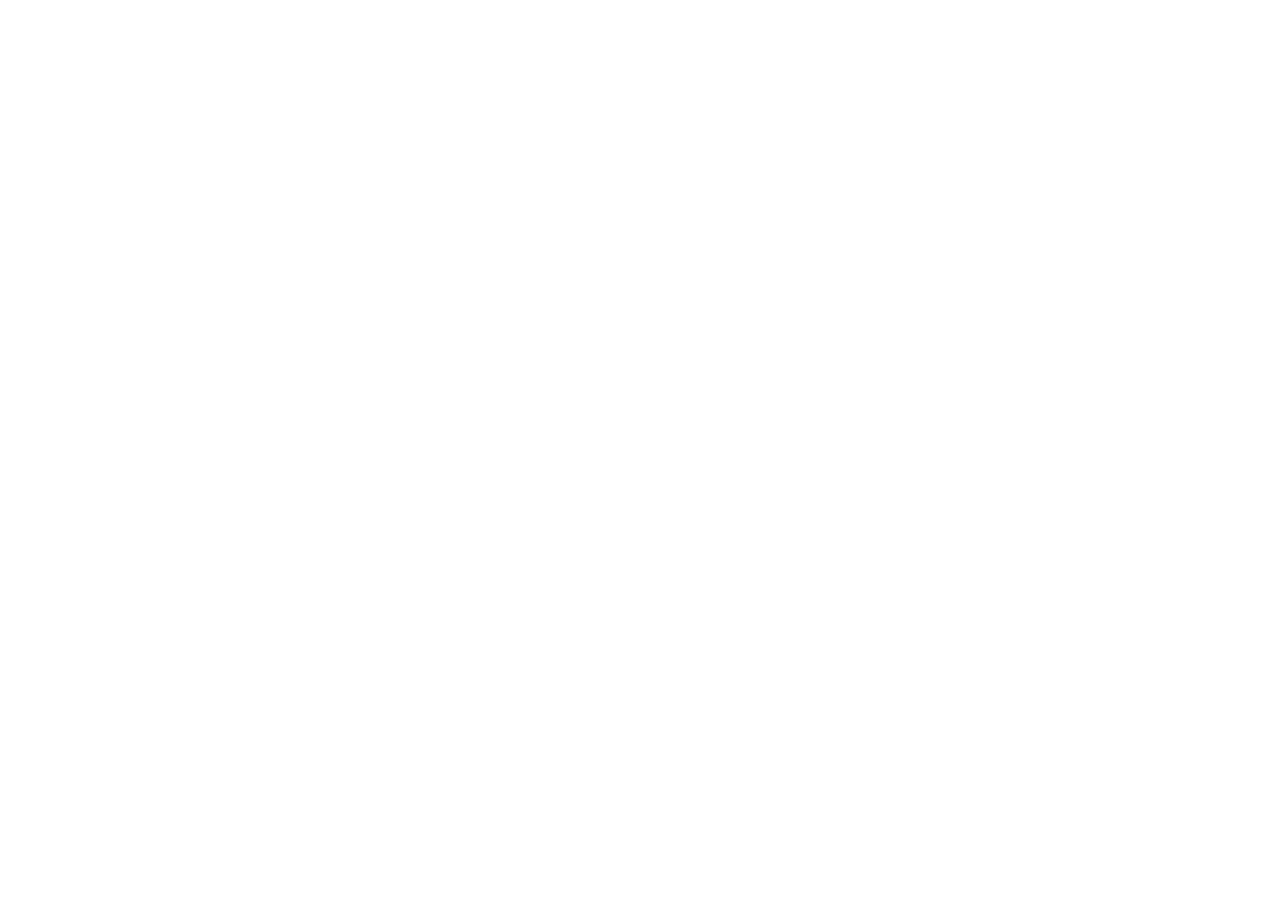
==== index.html @ 601d1bbe "bruh" ====
<!DOCTYPE html>
<html lang="en">
<head>
    <meta charset="UTF-8">
    <meta name="viewport" content="width=device-width, initial-scale=1.0">
    <title>Document</title>
</head>
<body>
    
</body>
</html>
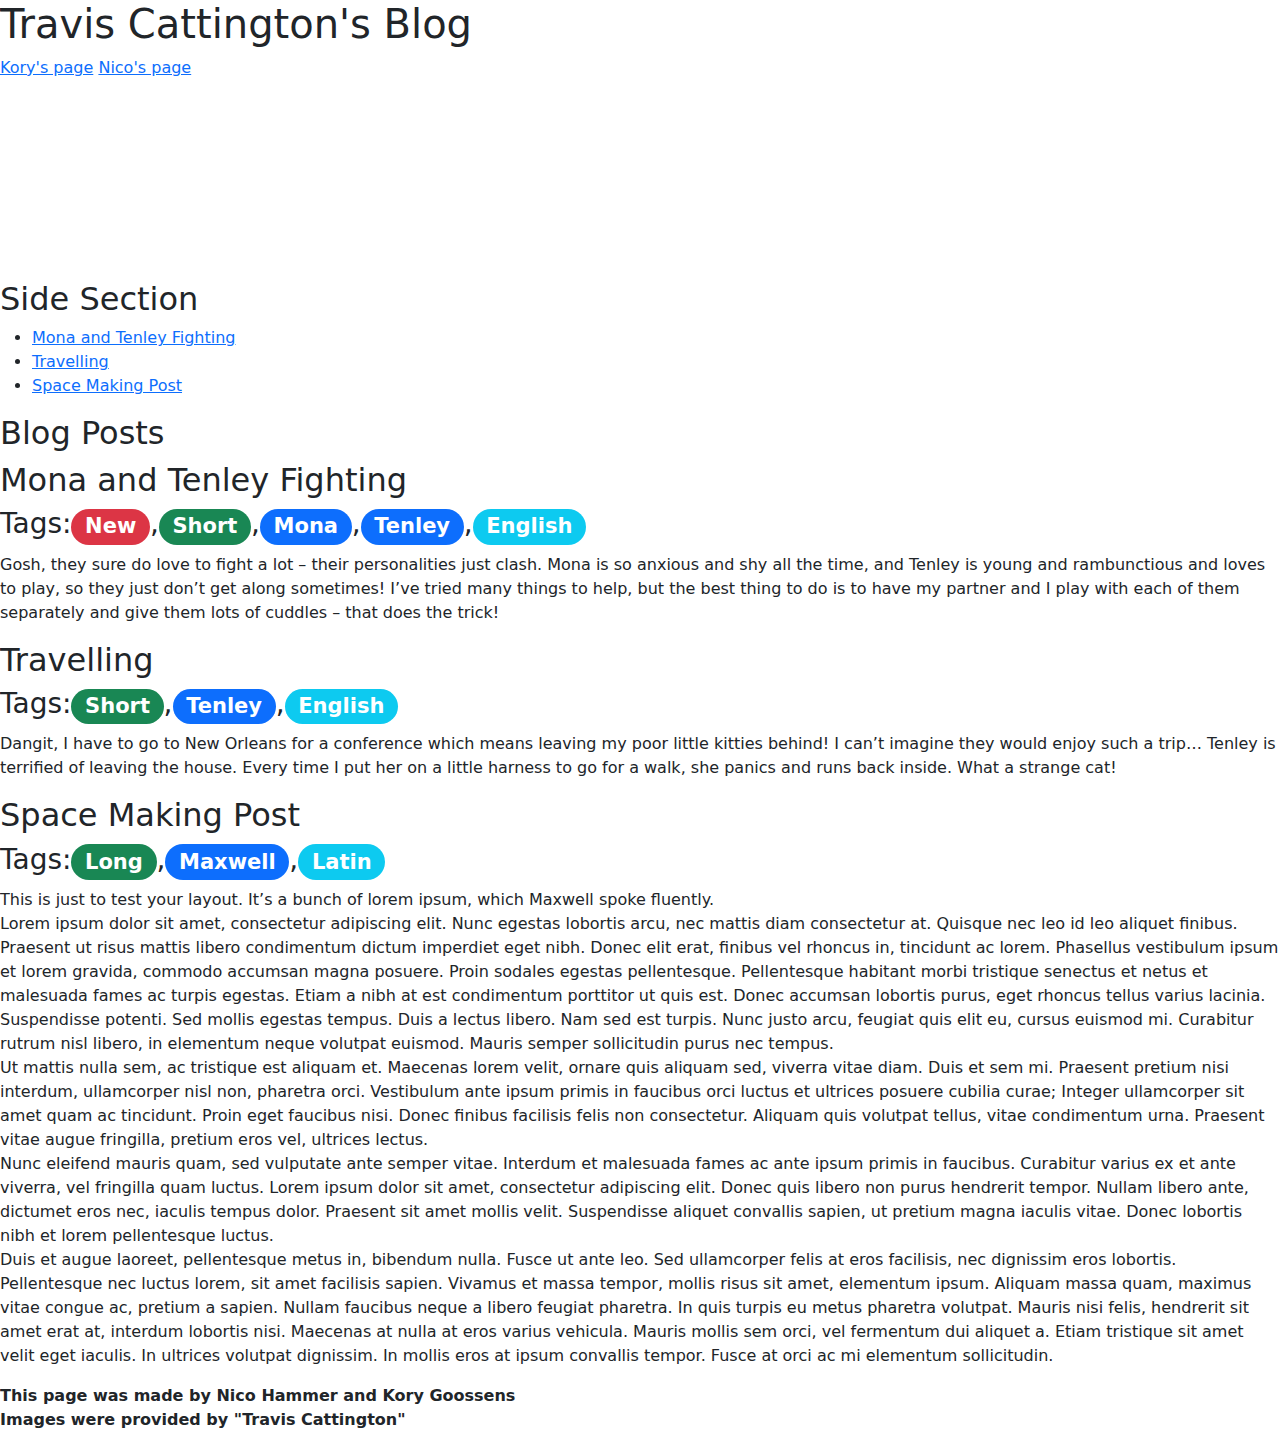
==== commit 65da8b4a: "started the main page" ====
--- a/index.html
+++ b/index.html
@@ -3,9 +3,96 @@
 <head>
     <meta charset="UTF-8">
     <meta name="viewport" content="width=device-width, initial-scale=1.0">
-    <title>Document</title>
+    <link rel="stylesheet" href="styles/index.css"> 
+    <link 
+        href="https://cdn.jsdelivr.net/npm/bootstrap@5.3.3/dist/css/bootstrap.min.css" 
+        rel="stylesheet" 
+        integrity="sha384-QWTKZyjpPEjISv5WaRU9OFeRpok6YctnYmDr5pNlyT2bRjXh0JMhjY6hW+ALEwIH" 
+        crossorigin="anonymous">
+    <title>Assignment 3 Main Page</title>
 </head>
 <body>
-    
+    <header class="flex-header">
+        <h1>Travis Cattington's Blog</h1>
+        <nav class="headernav">
+            <a href="./KoryPage.html">Kory's page</a>
+            <a href="./NicoPage.html">Nico's page</a>
+        </nav>
+        <img src="./Images/Other/paws.png" alt="paw image">
+    </header>
+    <aside class="side">
+        <h2>Side Section</h2>
+        <nav>
+            <ul>
+                <li><a href="#MTFight">Mona and Tenley Fighting</a></li>
+                <li><a href="#Travel">Travelling</a></li>
+                <li><a href="#spacer">Space Making Post</a></li>
+            </ul>
+        </nav>
+    </aside>
+    <main>
+        <h2>Blog Posts</h2>
+        <article id="MTFight">
+            <h2>Mona and Tenley Fighting</h2>
+            <h3>Tags:<span class="badge bg-danger rounded-pill">New</span>,<span class="badge bg-success rounded-pill">Short</span>,<span class="badge bg-primary rounded-pill">Mona</span>,<span class="badge bg-primary rounded-pill">Tenley</span>,<span class="badge bg-info rounded-pill">English</span></h3>
+            <p>Gosh, they sure do love to fight a lot – their personalities just clash. Mona is so anxious and shy all the
+            time, and Tenley is young and rambunctious and loves to play, so they just don’t get along sometimes! I’ve
+            tried many things to help, but the best thing to do is to have my partner and I play with each of them
+            separately and give them lots of cuddles – that does the trick!</p>
+        </article>
+        <article id="Travel">
+            <h2>Travelling</h2>
+            <h3>Tags:<span class="badge bg-success rounded-pill">Short</span>,<span class="badge bg-primary rounded-pill">Tenley</span>,<span class="badge bg-info rounded-pill">English</span></h3>
+            <p>Dangit, I have to go to New Orleans for a conference which means leaving my poor little kitties behind! I
+                can’t imagine they would enjoy such a trip… Tenley is terrified of leaving the house. Every time I put her
+                on a little harness to go for a walk, she panics and runs back inside. What a strange cat!</p>
+        </article>
+        <article id="spacer">
+            <h2>Space Making Post</h2>
+            <h3>Tags:<span class="badge bg-success rounded-pill">Long</span>,<span class="badge bg-primary rounded-pill">Maxwell</span>,<span class="badge bg-info rounded-pill">Latin</span></h3>
+            <p>This is just to test your layout. It’s a bunch of lorem ipsum, which Maxwell spoke fluently.<br>
+                Lorem ipsum dolor sit amet, consectetur adipiscing elit. Nunc egestas lobortis arcu, nec mattis diam
+                consectetur at. Quisque nec leo id leo aliquet finibus. Praesent ut risus mattis libero condimentum dictum
+                imperdiet eget nibh. Donec elit erat, finibus vel rhoncus in, tincidunt ac lorem. Phasellus vestibulum ipsum
+                et lorem gravida, commodo accumsan magna posuere. Proin sodales egestas pellentesque. Pellentesque
+                habitant morbi tristique senectus et netus et malesuada fames ac turpis egestas. Etiam a nibh at est
+                condimentum porttitor ut quis est. Donec accumsan lobortis purus, eget rhoncus tellus varius lacinia.
+                Suspendisse potenti. Sed mollis egestas tempus. Duis a lectus libero. Nam sed est turpis. Nunc justo arcu,
+                feugiat quis elit eu, cursus euismod mi. Curabitur rutrum nisl libero, in elementum neque volutpat euismod.
+                Mauris semper sollicitudin purus nec tempus.<br>
+                Ut mattis nulla sem, ac tristique est aliquam et. Maecenas lorem velit, ornare quis aliquam sed, viverra vitae
+                diam. Duis et sem mi. Praesent pretium nisi interdum, ullamcorper nisl non, pharetra orci. Vestibulum ante
+                ipsum primis in faucibus orci luctus et ultrices posuere cubilia curae; Integer ullamcorper sit amet quam ac
+                tincidunt. Proin eget faucibus nisi. Donec finibus facilisis felis non consectetur. Aliquam quis volutpat
+                tellus, vitae condimentum urna. Praesent vitae augue fringilla, pretium eros vel, ultrices lectus.<br>
+                Nunc eleifend mauris quam, sed vulputate ante semper vitae. Interdum et malesuada fames ac ante ipsum
+                primis in faucibus. Curabitur varius ex et ante viverra, vel fringilla quam luctus. Lorem ipsum dolor sit
+                amet, consectetur adipiscing elit. Donec quis libero non purus hendrerit tempor. Nullam libero ante, 
+                dictumet eros nec, iaculis tempus dolor. Praesent sit amet mollis velit. Suspendisse aliquet convallis sapien, ut
+                pretium magna iaculis vitae. Donec lobortis nibh et lorem pellentesque luctus.<br>
+                Duis et augue laoreet, pellentesque metus in, bibendum nulla. Fusce ut ante leo. Sed ullamcorper felis at
+                eros facilisis, nec dignissim eros lobortis. Pellentesque nec luctus lorem, sit amet facilisis sapien. Vivamus
+                et massa tempor, mollis risus sit amet, elementum ipsum. Aliquam massa quam, maximus vitae congue ac,
+                pretium a sapien. Nullam faucibus neque a libero feugiat pharetra. In quis turpis eu metus pharetra volutpat.
+                Mauris nisi felis, hendrerit sit amet erat at, interdum lobortis nisi. Maecenas at nulla at eros varius vehicula.
+                Mauris mollis sem orci, vel fermentum dui aliquet a. Etiam tristique sit amet velit eget iaculis. In ultrices
+                volutpat dignissim. In mollis eros at ipsum convallis tempor. Fusce at orci ac mi elementum sollicitudin.</p>
+        </article>
+    </main>
+    <footer>
+        <p><b>This page was made by Nico Hammer and Kory Goossens<br>Images were provided by "Travis Cattington"</b></p>
+    </footer>
+    <script 
+    src="https://cdn.jsdelivr.net/npm/bootstrap@5.3.3/dist/js/bootstrap.bundle.min.js" 
+    integrity="sha384-YvpcrYf0tY3lHB60NNkmXc5s9fDVZLESaAA55NDzOxhy9GkcIdslK1eN7N6jIeHz" 
+    crossorigin="anonymous"></script>
+    <script>
+        let SampleData = {
+            Maxwell : 7,
+            Tenley : 6,
+            Rocky : 5,
+            Mona : 4
+        }
+    </script>
 </body>
 </html>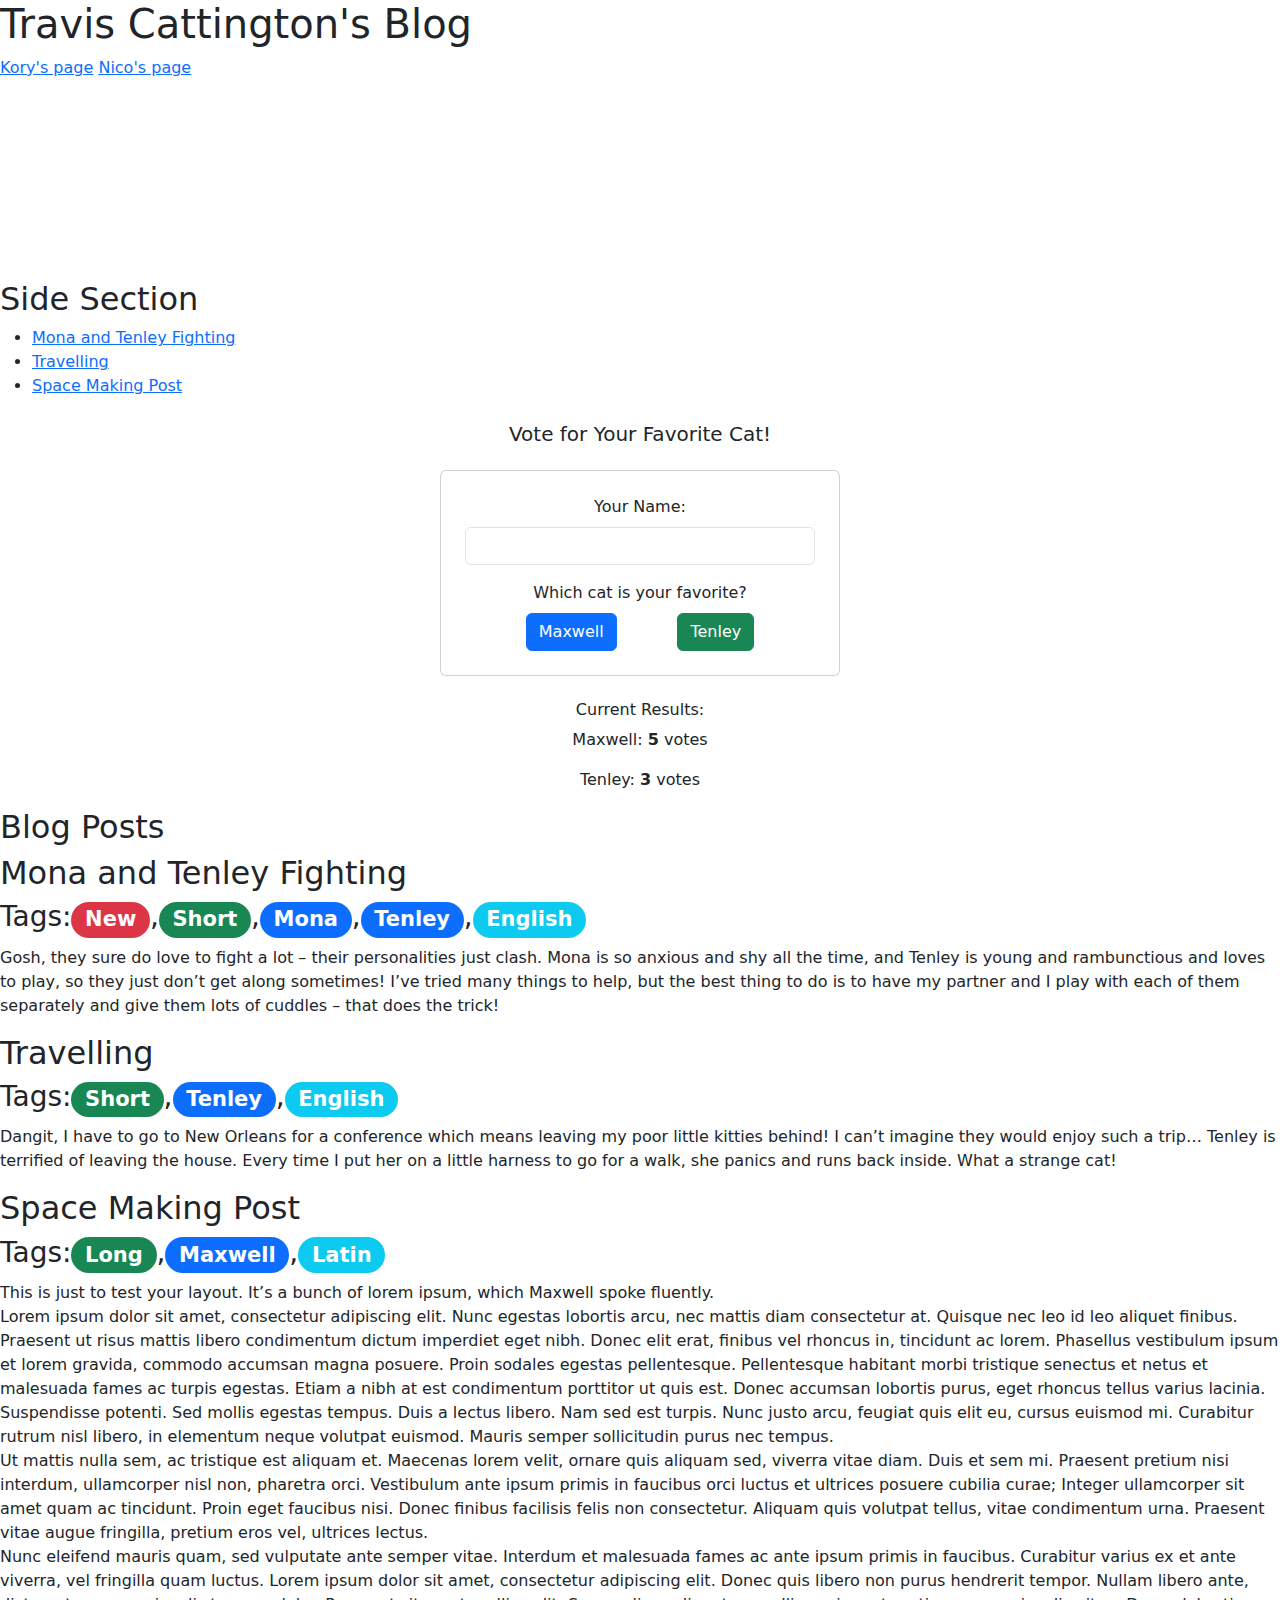
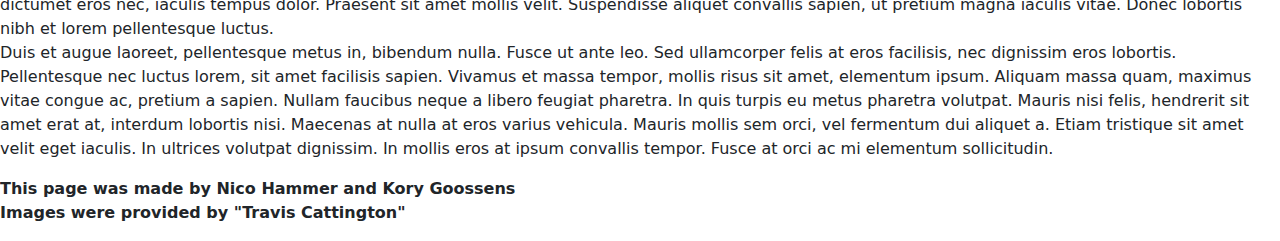
==== commit f42d6466: "java" ====
--- a/index.html
+++ b/index.html
@@ -29,7 +29,29 @@
                 <li><a href="#spacer">Space Making Post</a></li>
             </ul>
         </nav>
+        <div class="container text-center" id="survey">
+            <h5 class="my-4">Vote for Your Favorite Cat!</h5>
+            <div class="card mx-auto p-4" style="max-width: 400px;">
+                <form id="votingForm">
+                    <div class="mb-3">
+                        <label for="userName" class="form-label">Your Name:</label>
+                        <input type="text" class="form-control" id="userName" name="userName" required>
+                    </div>
+                    <p class="mb-2">Which cat is your favorite?</p>
+                    <div class="d-flex justify-content-evenly">
+                        <button type="button" class="btn btn-small btn-primary" onclick="vote('Maxwell')">Maxwell</button>
+                        <button type="button" class="btn btn-small btn-success" onclick="vote('Tenley')">Tenley</button>
+                    </div>
+                </form>
+            </div>
+            <div class="result mt-4" id="results">
+                <h6>Current Results:</h6>
+                <p>Maxwell: <span id="maxwellVotes" class="fw-bold">5</span> votes</p>
+                <p>Tenley: <span id="tenleyVotes" class="fw-bold">3</span> votes</p>
+            </div>
+        </div>
     </aside>
+
     <main>
         <h2>Blog Posts</h2>
         <article id="MTFight">
@@ -80,19 +102,48 @@
         </article>
     </main>
     <footer>
-        <p><b>This page was made by Nico Hammer and Kory Goossens<br>Images were provided by "Travis Cattington"</b></p>
+        <div>
+            <p><b>This page was made by Nico Hammer and Kory Goossens<br>Images were provided by "Travis Cattington"</b></p>
+        </div>
     </footer>
     <script 
     src="https://cdn.jsdelivr.net/npm/bootstrap@5.3.3/dist/js/bootstrap.bundle.min.js" 
     integrity="sha384-YvpcrYf0tY3lHB60NNkmXc5s9fDVZLESaAA55NDzOxhy9GkcIdslK1eN7N6jIeHz" 
     crossorigin="anonymous"></script>
-    <script>
+    <!-- <script>
         let SampleData = {
             Maxwell : 7,
             Tenley : 6,
             Rocky : 5,
             Mona : 4
         }
+    </script> -->
+    <script>
+        let maxwellVotes = 7; // Initial votes for Maxwell
+        let tenleyVotes = 6; // Initial votes for Tenley
+
+        function vote(cat) {
+            const userName = document.getElementById('userName').value;
+            if (!userName) {
+                alert("Please enter your name before voting.");
+                return;
+            }
+
+            if (cat === 'Maxwell') {
+                maxwellVotes++;
+            } else if (cat === 'Tenley') {
+                tenleyVotes++;
+            }
+
+            // Update results
+            document.getElementById('maxwellVotes').textContent = maxwellVotes;
+            document.getElementById('tenleyVotes').textContent = tenleyVotes;
+
+            // Display thank you message
+            document.getElementById('votingForm').innerHTML = `
+                <p class="text-success">Thank you for voting, ${userName}!</p>
+            `;
+        }
     </script>
 </body>
 </html>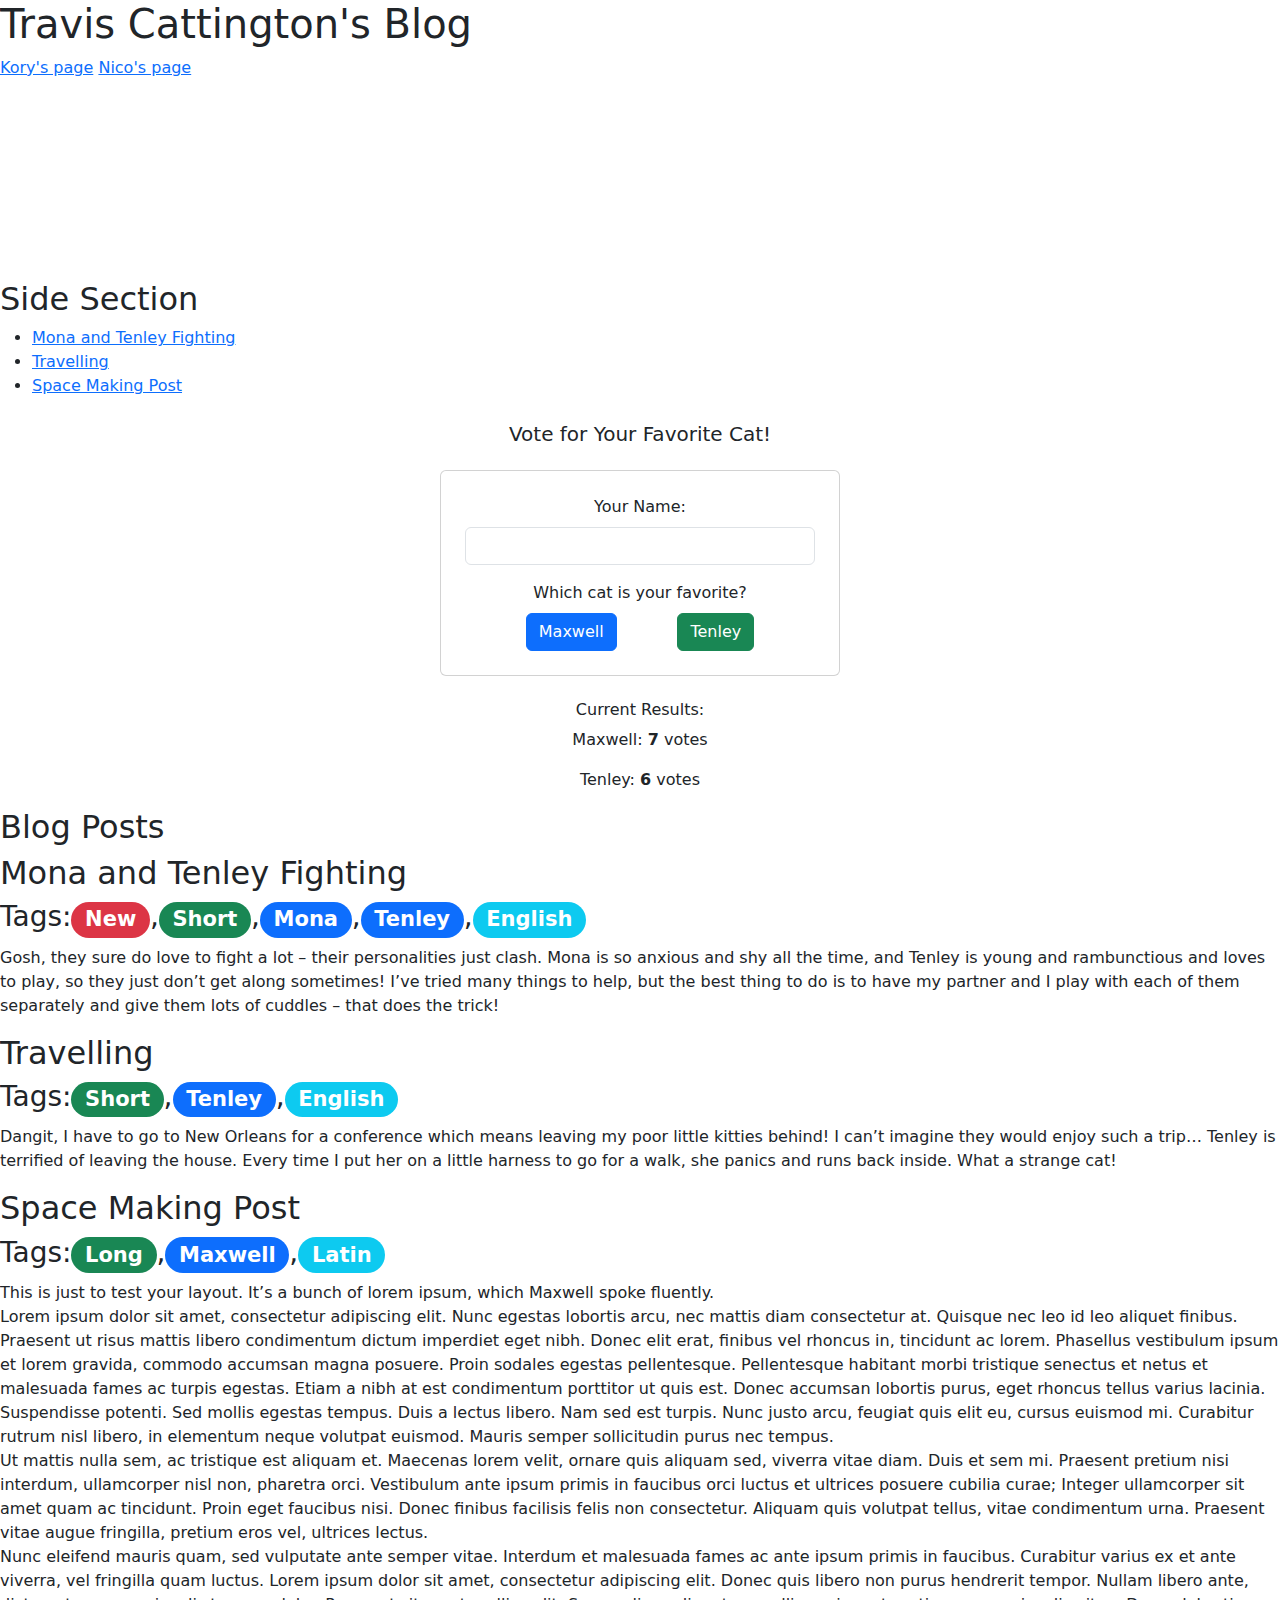
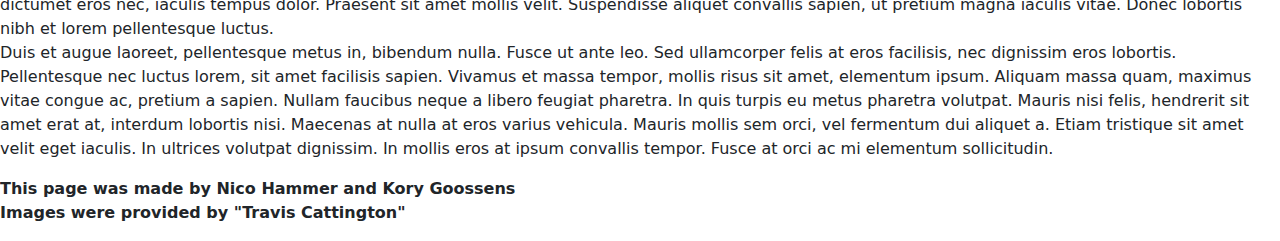
==== commit 4384bd34: "code formatting and some size adjust in the media queries" ====
--- a/index.html
+++ b/index.html
@@ -30,8 +30,8 @@
             </ul>
         </nav>
         <div class="container text-center" id="survey">
-            <h5 class="my-4">Vote for Your Favorite Cat!</h5>
-            <div class="card mx-auto p-4" style="max-width: 400px;">
+            <h5 class="my-4" id="vote-text">Vote for Your Favorite Cat!</h5>
+            <div class="card mx-auto p-4" style="max-width: 400px; max-height: 260px;">
                 <form id="votingForm">
                     <div class="mb-3">
                         <label for="userName" class="form-label">Your Name:</label>
@@ -39,19 +39,18 @@
                     </div>
                     <p class="mb-2">Which cat is your favorite?</p>
                     <div class="d-flex justify-content-evenly">
-                        <button type="button" class="btn btn-small btn-primary" onclick="vote('Maxwell')">Maxwell</button>
-                        <button type="button" class="btn btn-small btn-success" onclick="vote('Tenley')">Tenley</button>
+                        <button type="button" class="btn btn-xsmall btn-primary" onclick="vote('Maxwell')">Maxwell</button>
+                        <button type="button" class="btn btn-xsmall btn-success" onclick="vote('Tenley')">Tenley</button>
                     </div>
                 </form>
             </div>
             <div class="result mt-4" id="results">
                 <h6>Current Results:</h6>
-                <p>Maxwell: <span id="maxwellVotes" class="fw-bold">5</span> votes</p>
-                <p>Tenley: <span id="tenleyVotes" class="fw-bold">3</span> votes</p>
+                <p>Maxwell: <span id="maxwellVotes" class="fw-bold">7</span> votes</p>
+                <p>Tenley: <span id="tenleyVotes" class="fw-bold">6</span> votes</p>
             </div>
         </div>
     </aside>
-
     <main>
         <h2>Blog Posts</h2>
         <article id="MTFight">
@@ -110,39 +109,26 @@
     src="https://cdn.jsdelivr.net/npm/bootstrap@5.3.3/dist/js/bootstrap.bundle.min.js" 
     integrity="sha384-YvpcrYf0tY3lHB60NNkmXc5s9fDVZLESaAA55NDzOxhy9GkcIdslK1eN7N6jIeHz" 
     crossorigin="anonymous"></script>
-    <!-- <script>
-        let SampleData = {
-            Maxwell : 7,
-            Tenley : 6,
-            Rocky : 5,
-            Mona : 4
-        }
-    </script> -->
     <script>
         let maxwellVotes = 7; // Initial votes for Maxwell
         let tenleyVotes = 6; // Initial votes for Tenley
-
         function vote(cat) {
             const userName = document.getElementById('userName').value;
             if (!userName) {
                 alert("Please enter your name before voting.");
                 return;
             }
-
             if (cat === 'Maxwell') {
                 maxwellVotes++;
-            } else if (cat === 'Tenley') {
+            }
+            else if (cat === 'Tenley') {
                 tenleyVotes++;
             }
-
             // Update results
             document.getElementById('maxwellVotes').textContent = maxwellVotes;
             document.getElementById('tenleyVotes').textContent = tenleyVotes;
-
             // Display thank you message
-            document.getElementById('votingForm').innerHTML = `
-                <p class="text-success">Thank you for voting, ${userName}!</p>
-            `;
+            document.getElementById('votingForm').innerHTML = `<p class="text-success">Thank you for voting, ${userName}!</p>`;
         }
     </script>
 </body>
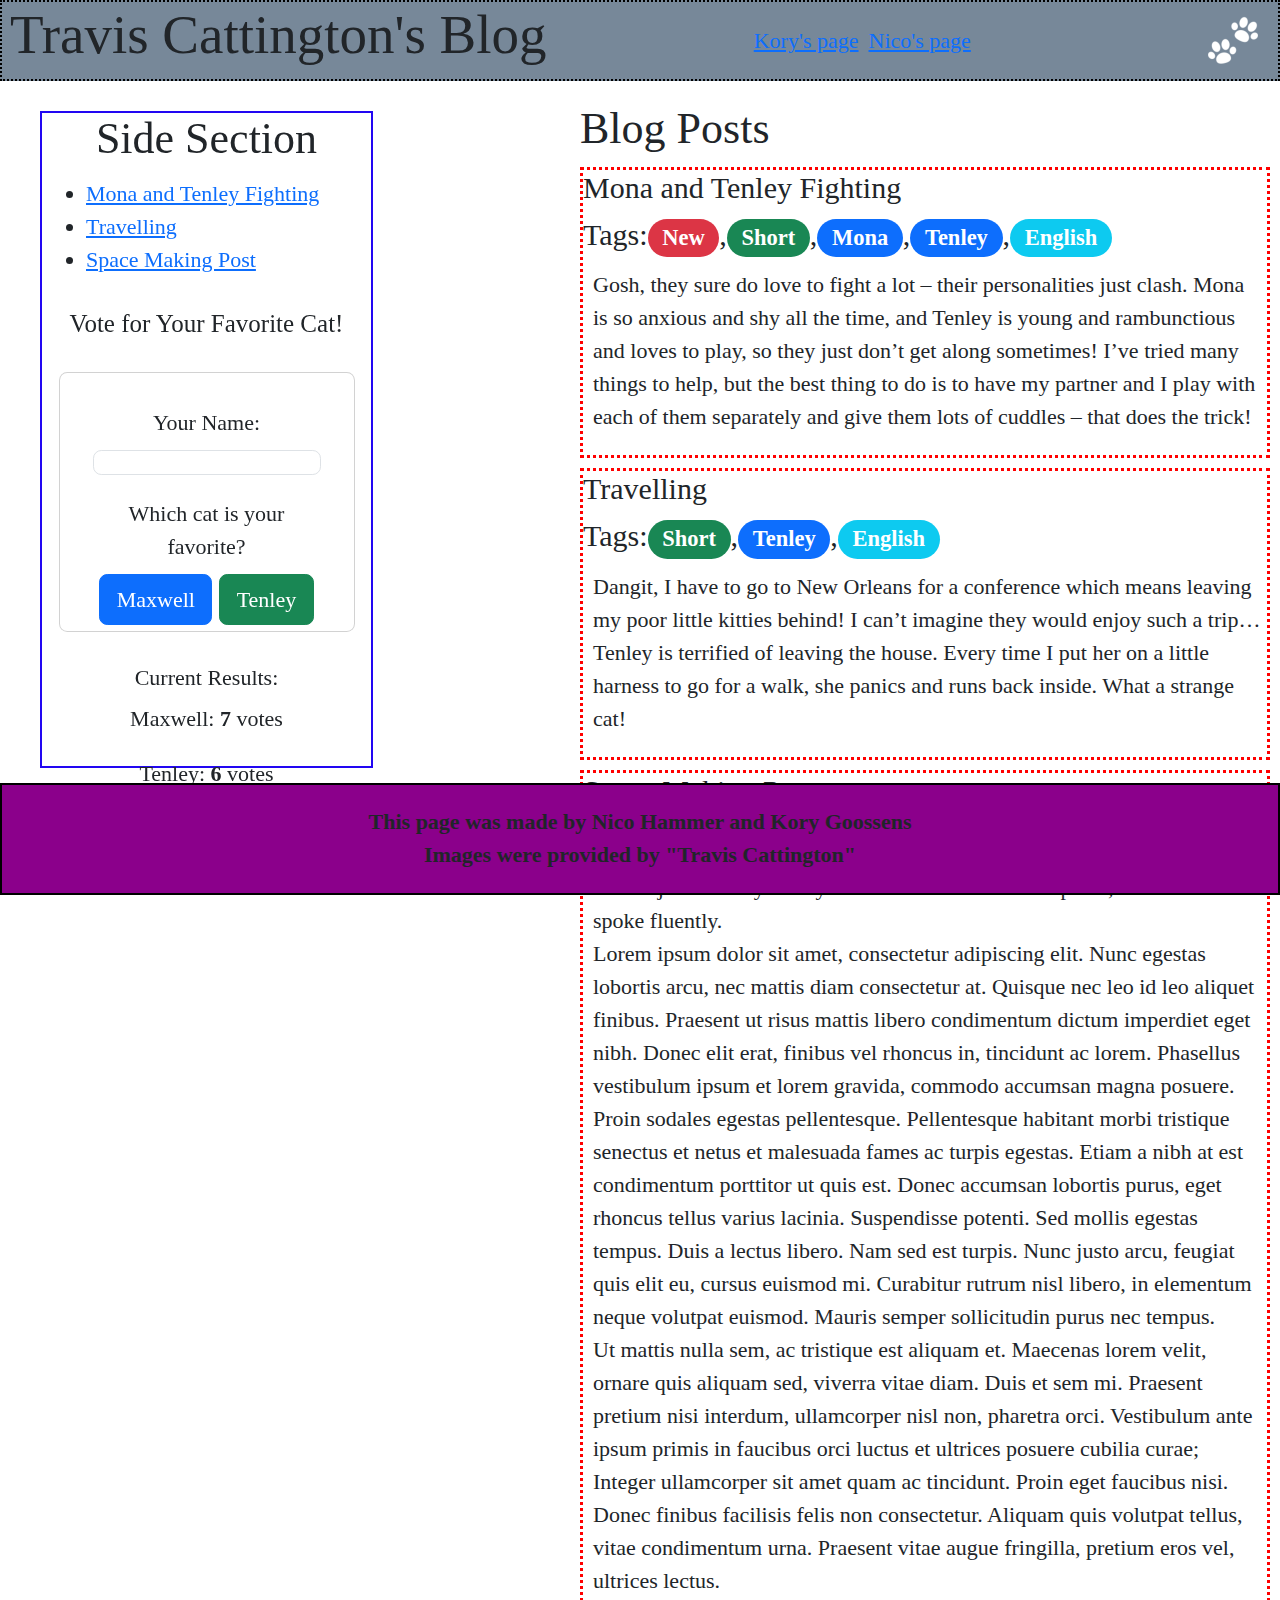
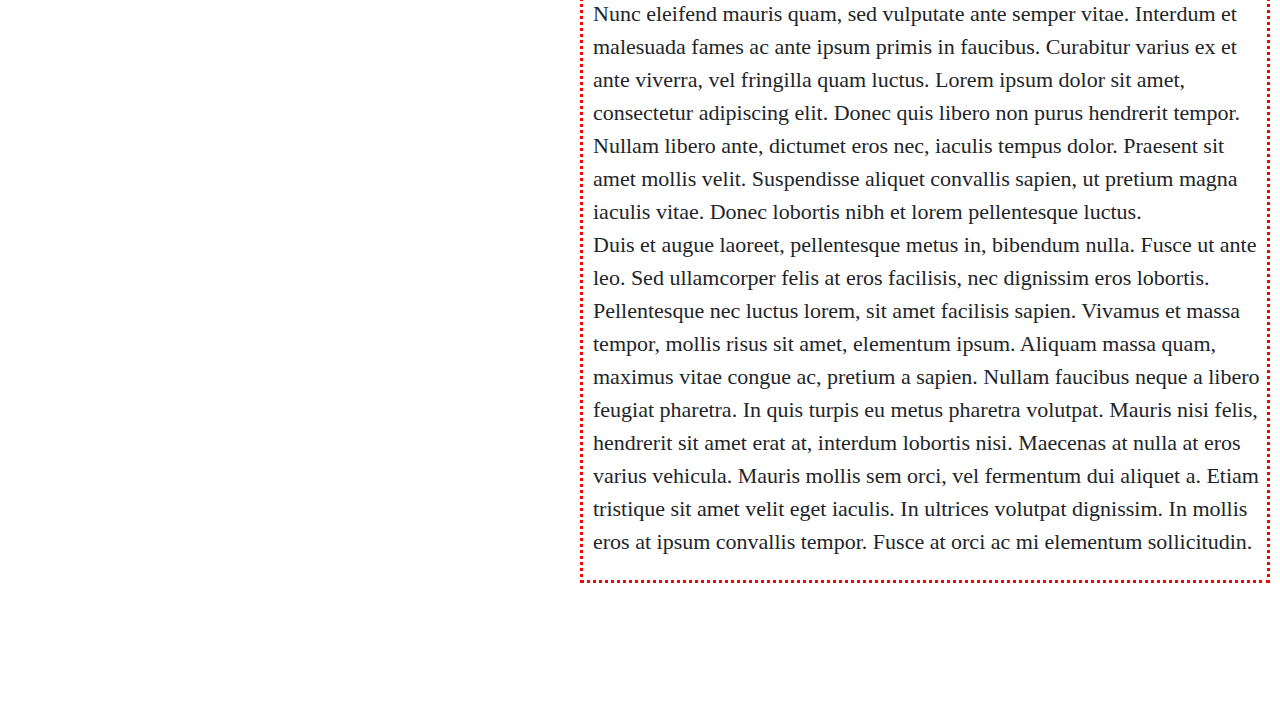
==== commit cdef5ce6: "bruh" ====
--- a/index.html
+++ b/index.html
@@ -3,7 +3,7 @@
 <head>
     <meta charset="UTF-8">
     <meta name="viewport" content="width=device-width, initial-scale=1.0">
-    <link rel="stylesheet" href="styles/index.css"> 
+    <link rel="stylesheet" href="./Styles/index.css"> 
     <link 
         href="https://cdn.jsdelivr.net/npm/bootstrap@5.3.3/dist/css/bootstrap.min.css" 
         rel="stylesheet" 
--- a/Styles/index.css
+++ b/Styles/index.css
@@ -0,0 +1,129 @@
+* {
+    font-family: Avenir;
+    font-size: 22px;
+}
+main {
+    grid-area: main;
+    margin-top: 83px;
+    margin-bottom: 110px;
+}
+header {
+    grid-area: header;
+    background-color: #778899;
+    border: 2px dotted black;
+    width: 100%;
+    position: fixed
+}
+header h1 {
+    padding-left: 8px;
+}
+.flex-header {
+    display: flex;
+    align-items: center;
+    justify-content: space-between;
+    margin-bottom: 15px;
+}
+.flex-header img {
+    height: 50px;
+    padding: 0 20px;
+}
+.headernav {
+    display: flex;
+    justify-content: space-evenly;
+    align-items: center;
+}
+.headernav a {
+    margin-right: 10px;
+}
+.headernav a:hover {
+        color: #74FFFF;
+}
+body {
+    display: grid;
+    grid-template-areas:
+        "header header"
+        "sidebar main"
+        "footer footer";
+    grid-template-columns: 1fr 3fr;
+    gap: 20px;
+}
+.side {
+    grid-area: sidebar;
+    border: 2px solid #2207f2;
+    position: fixed;
+    top: 111px;
+    left: 40px;
+    width: 333px;
+    height: 73vh;
+}
+.side nav {
+    padding: 0;
+    margin: 0;
+}
+.side h2 {
+    text-align: center;
+}
+article {
+    grid-area: main;
+    border: 3px dotted red;
+    margin-bottom: 10px;
+    margin-right: 10px;
+}
+article p {
+    font-size: 22px;
+    padding-left: 10px;
+    padding-right: 5px;
+}
+article h2, article h3{
+    font-size: 30px;
+}
+footer {
+    grid-area: footer;
+    border: 2px solid black;
+    position: fixed;
+    top: 87vh;
+    width: 100%;
+    background-color: #8b008b;
+}
+footer div {
+    display: flex;
+    justify-content: center;
+    align-items: center;
+    text-align: center;
+}
+footer p {
+    padding-top: 20px;
+}
+@media screen and (max-width: 1300px) {
+    body {
+        grid-template-areas:
+        "header header"
+        "sidebar"
+        "main main" 
+        "footer footer";
+        grid-template-columns: 0.8fr 1fr;
+    }
+    #vote-text {
+        font-size: 25px;
+    }
+    .form-control {
+        height: 25px;
+    }
+}
+@media screen and (max-width: 850px) {
+    header {
+        z-index: 1;
+    }
+    body {
+        grid-template-areas:
+        "header"
+        "sidebar"
+        "main" 
+        "footer";
+        grid-template-columns: 1fr;
+    }
+    .side {
+        position: static;
+        margin: 130px auto 50px auto;
+    }
+}